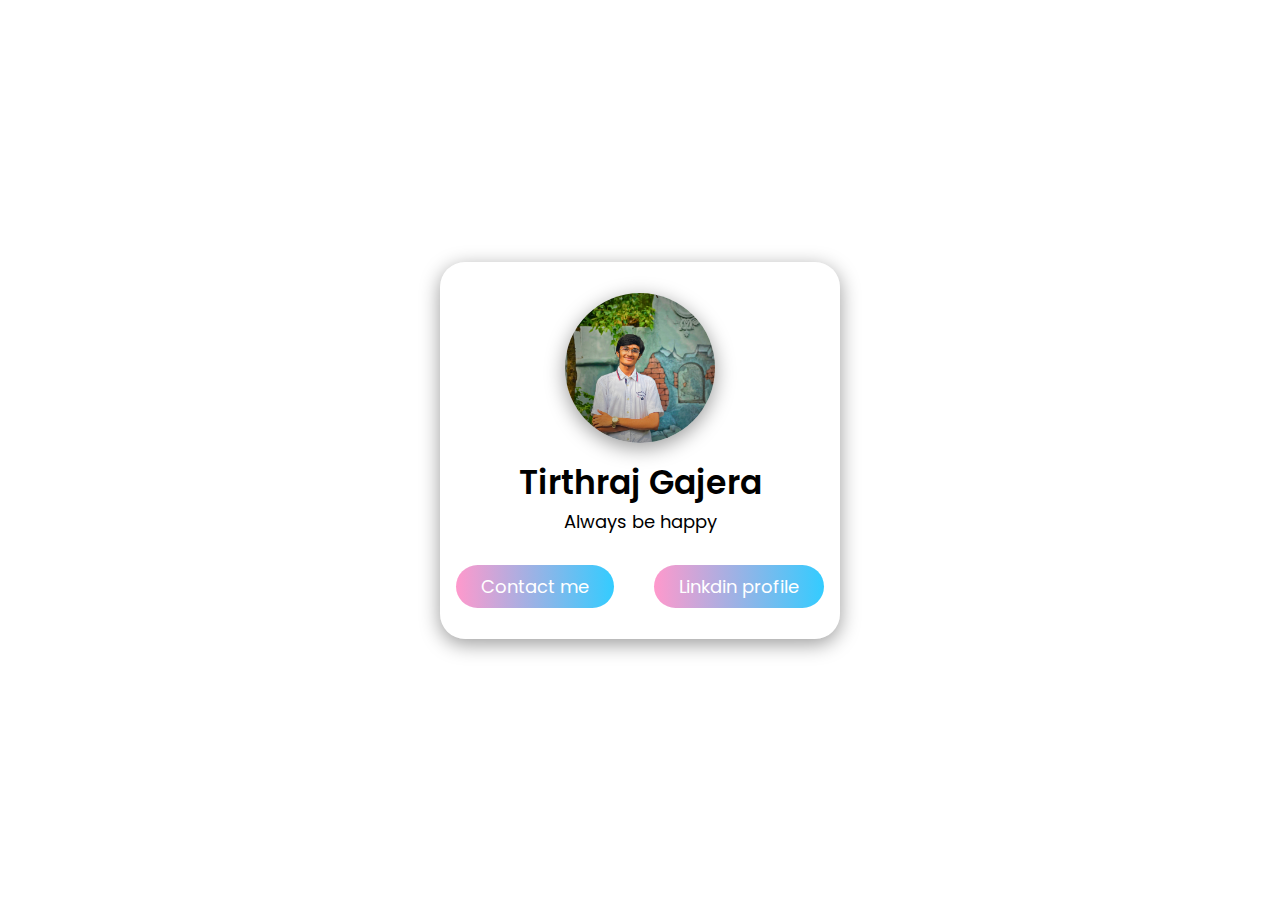
==== my_profile.html @ 976693b6 "My profile" ====
<!DOCTYPE html>
<!-- Coding By CodingNepal - codingnepalweb.com -->
<html lang="en">
<head>
  <meta charset="UTF-8">
  <meta name="viewport" content="width=device-width, initial-scale=1.0">
  <meta http-equiv="X-UA-Compatible" content="ie=edge">
  <title> Profle Card UI Design | CoderGirl </title>
  <!---Custom Css File!--->
  <link rel="stylesheet" href="my_profile.css">
</head>
<body>
  <section class="main">
  <div class="profile-card">
    <div class="image">
      <img src="Tirth11.jpg" alt="" class="profile-pic">
    </div>
    <div class="data">
      <h2>Tirthraj Gajera</h2>
      <span>Always be happy</span>
    </div>
    <div class="buttons">
      <a href="https://wa.me/+918849622481" target="_blank" class="btn">Contact me</a>
      <a href="https://www.linkedin.com/in/tirth-gajera/" target="_blank" class="btn">Linkdin profile</a>
    </div>
  </div>
</section>
</body>
</html>
---- my_profile.css ----
@import url('https://fonts.googleapis.com/css2?family=Poppins:wght@200;300;400;500&display=swap');
*{
  margin: 0;
  padding: 0;
  box-sizing: border-box;
  font-family: 'Poppins', sans-serif;
}
.main{
  width: 100%;
  height: 100vh;
  display: flex;
  align-items: center;
  justify-content: center;
  background-image: url(images/back.jpg);
  background-position: center;
  background-size: cover;
}
.profile-card{
  display: flex;
  flex-direction: column;
  align-items: center;
  max-width: 400px;
  width: 100%;
  border-radius: 25px;
  padding: 30px;
  border: 1px solid #ffffff40;
  box-shadow: 0 5px 20px rgba(0,0,0,0.4);
}
.image{
  position: relative;
  height: 150px;
  width: 150px;
}
.image .profile-pic{
  width: 100%;
  height: 100%;
  object-fit: cover;
  border-radius: 50%;
  box-shadow: 0 5px 20px rgba(0,0,0,0.4);
}
.data{
  display: flex;
  flex-direction: column;
  align-items: center;
  margin-top: 15px;
}
.data h2{
  font-size: 33px;
  font-weight: 600;
}
span{
  font-size: 18px;
}
.row{
  display: flex;
  align-items: center;
  margin-top: 30px;
}
.row .info{
  text-align: center;
  padding: 0 20px;
}
.buttons{
  display: flex;
  align-items: center;
  margin-top: 30px;
}
.buttons .btn{
  color: #fff;
  text-decoration: none;
  margin: 0 20px;
  padding: 8px 25px;
  border-radius: 25px;
  font-size: 18px;
  white-space: nowrap;
  background: linear-gradient(to left, #33ccff 0%, #ff99cc 100%);
}
.buttons .btn:hover{
  box-shadow: inset 0 5px 20px rgba(0,0,0,0.4);
}
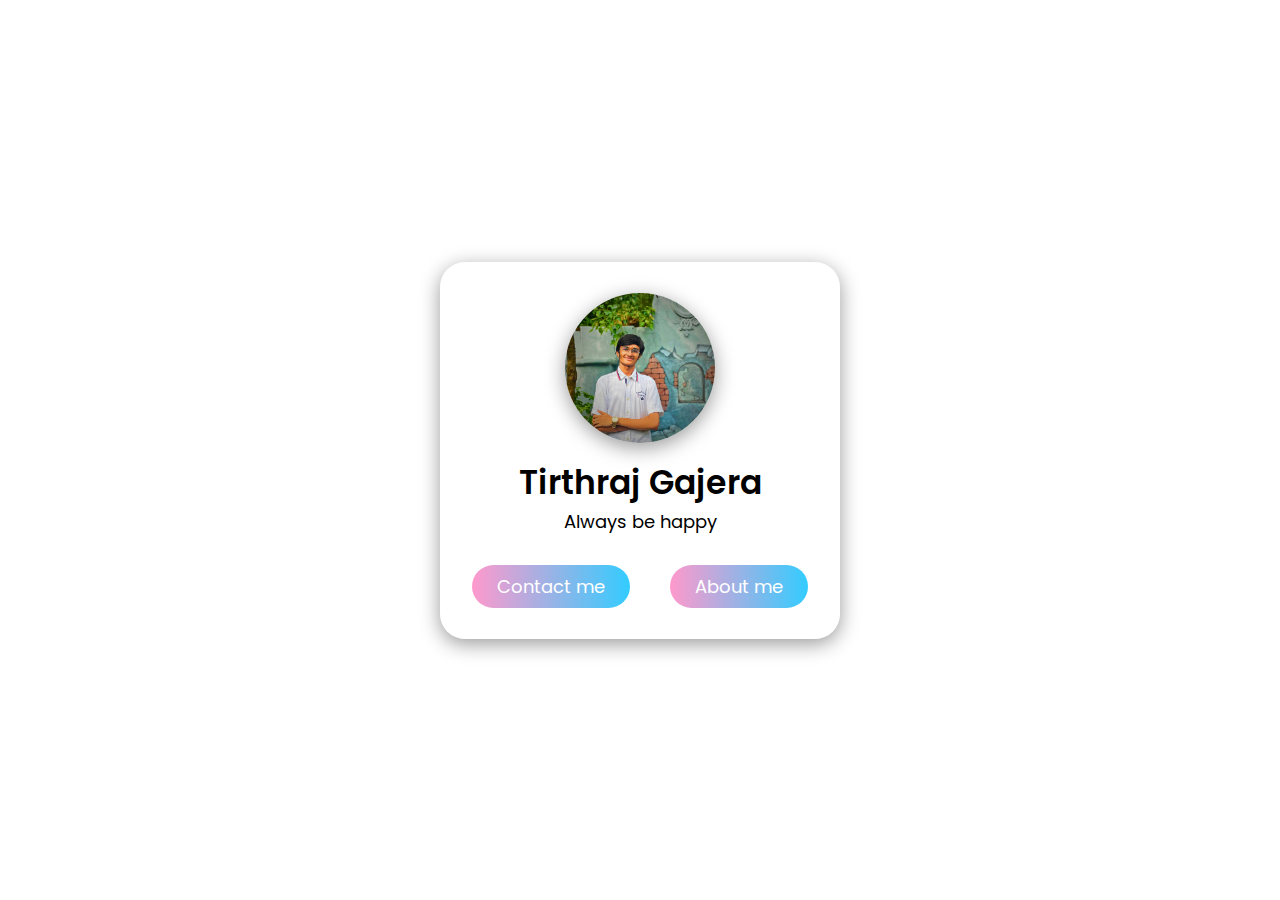
==== commit 67ae4d6c: "Some think" ====
--- a/my_profile.html
+++ b/my_profile.html
@@ -20,8 +20,8 @@
       <span>Always be happy</span>
     </div>
     <div class="buttons">
-      <a href="https://wa.me/+918849622481" target="_blank" class="btn">Contact me</a>
-      <a href="https://www.linkedin.com/in/tirth-gajera/" target="_blank" class="btn">Linkdin profile</a>
+      <a href="https://tirthgajera.vercel.app/Contactform.html" target="_blank" class="btn">Contact me</a>
+      <a href="https://tirthgajera.vercel.app/about.html" target="_blank" class="btn">About me</a>
     </div>
   </div>
 </section>
